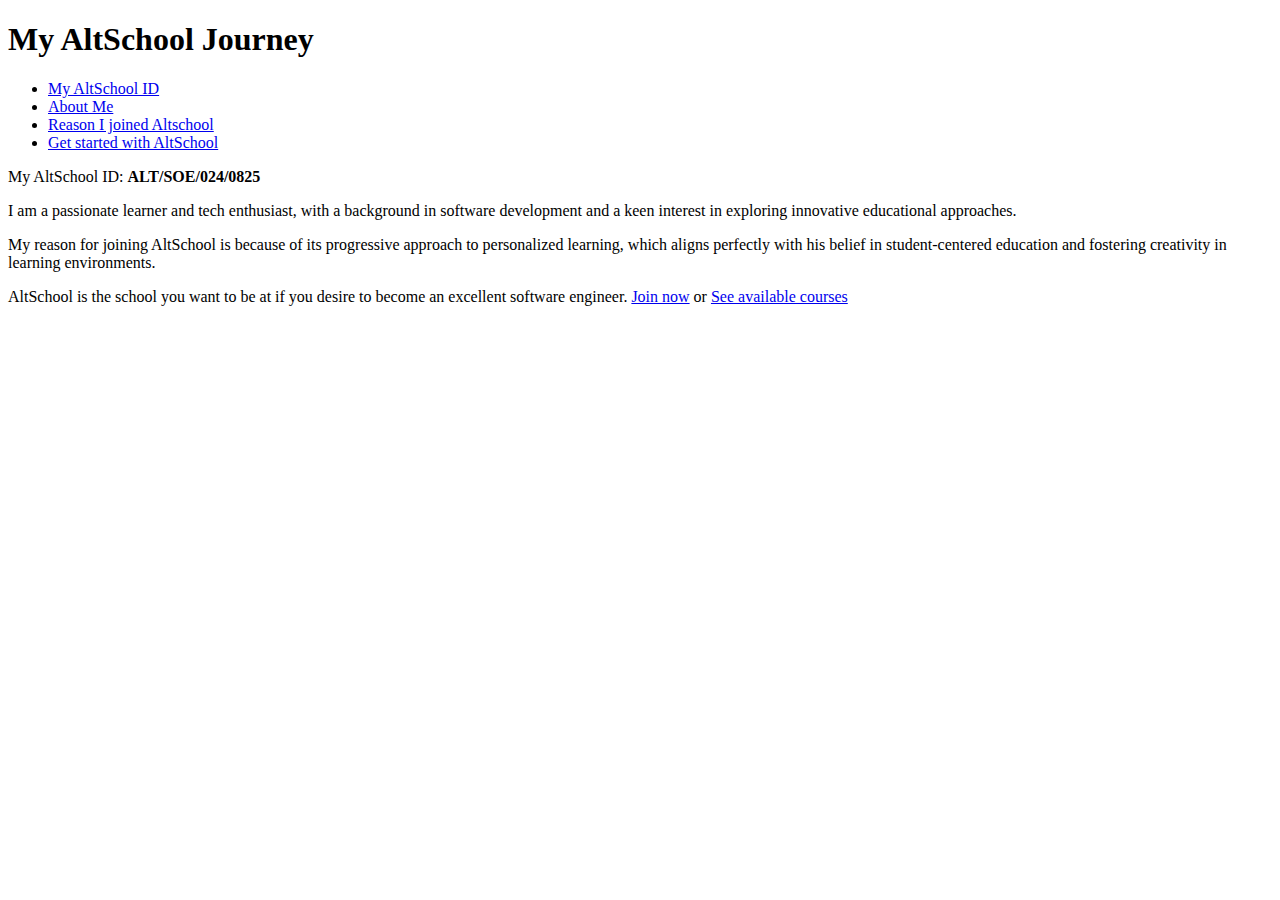
==== index.html @ be76d444 "altschool assignment" ====
<!DOCTYPE html>
<html lang="en">

<head>
    <meta charset="UTF-8">
    <meta name="viewport" content="width=device-width, initial-scale=1.0">
    <title>My AltSchool ID</title>
</head>

<body>
    <header>
        <h1>My AltSchool Journey</h1>
        <nav>
            <ul>
                <li><a href="#myId">My AltSchool ID</a></li>
                <li><a href="#aboutMe">About Me</a></li>
                <li><a href="#reason">Reason I joined Altschool</a></li>
                <li><a href="#getStarted">Get started with AltSchool</a></li>
            </ul>
        </nav>

    </header>

    <main>
        <Section id="myId">
            <p>My AltSchool ID: <strong>ALT/SOE/024/0825</strong></p>
        </Section>
        <p>I am a passionate learner and tech enthusiast, with a background in software development
            and a keen interest in exploring innovative educational approaches.</p>
        </section>
        <section id="reason">
            <p>My reason for joining AltSchool is because of its progressive approach to personalized learning, which
                aligns
                perfectly with his belief in student-centered education and fostering creativity in learning
                environments.</p>
        </section>
        <section id="reason">
            <p>AltSchool is the school you want to be at if you desire to become an excellent software engineer.  <a href="form.html">Join now</a> or <a href="table.html">See available courses</a></p>
        </section>
    </main>
</body>

</html>
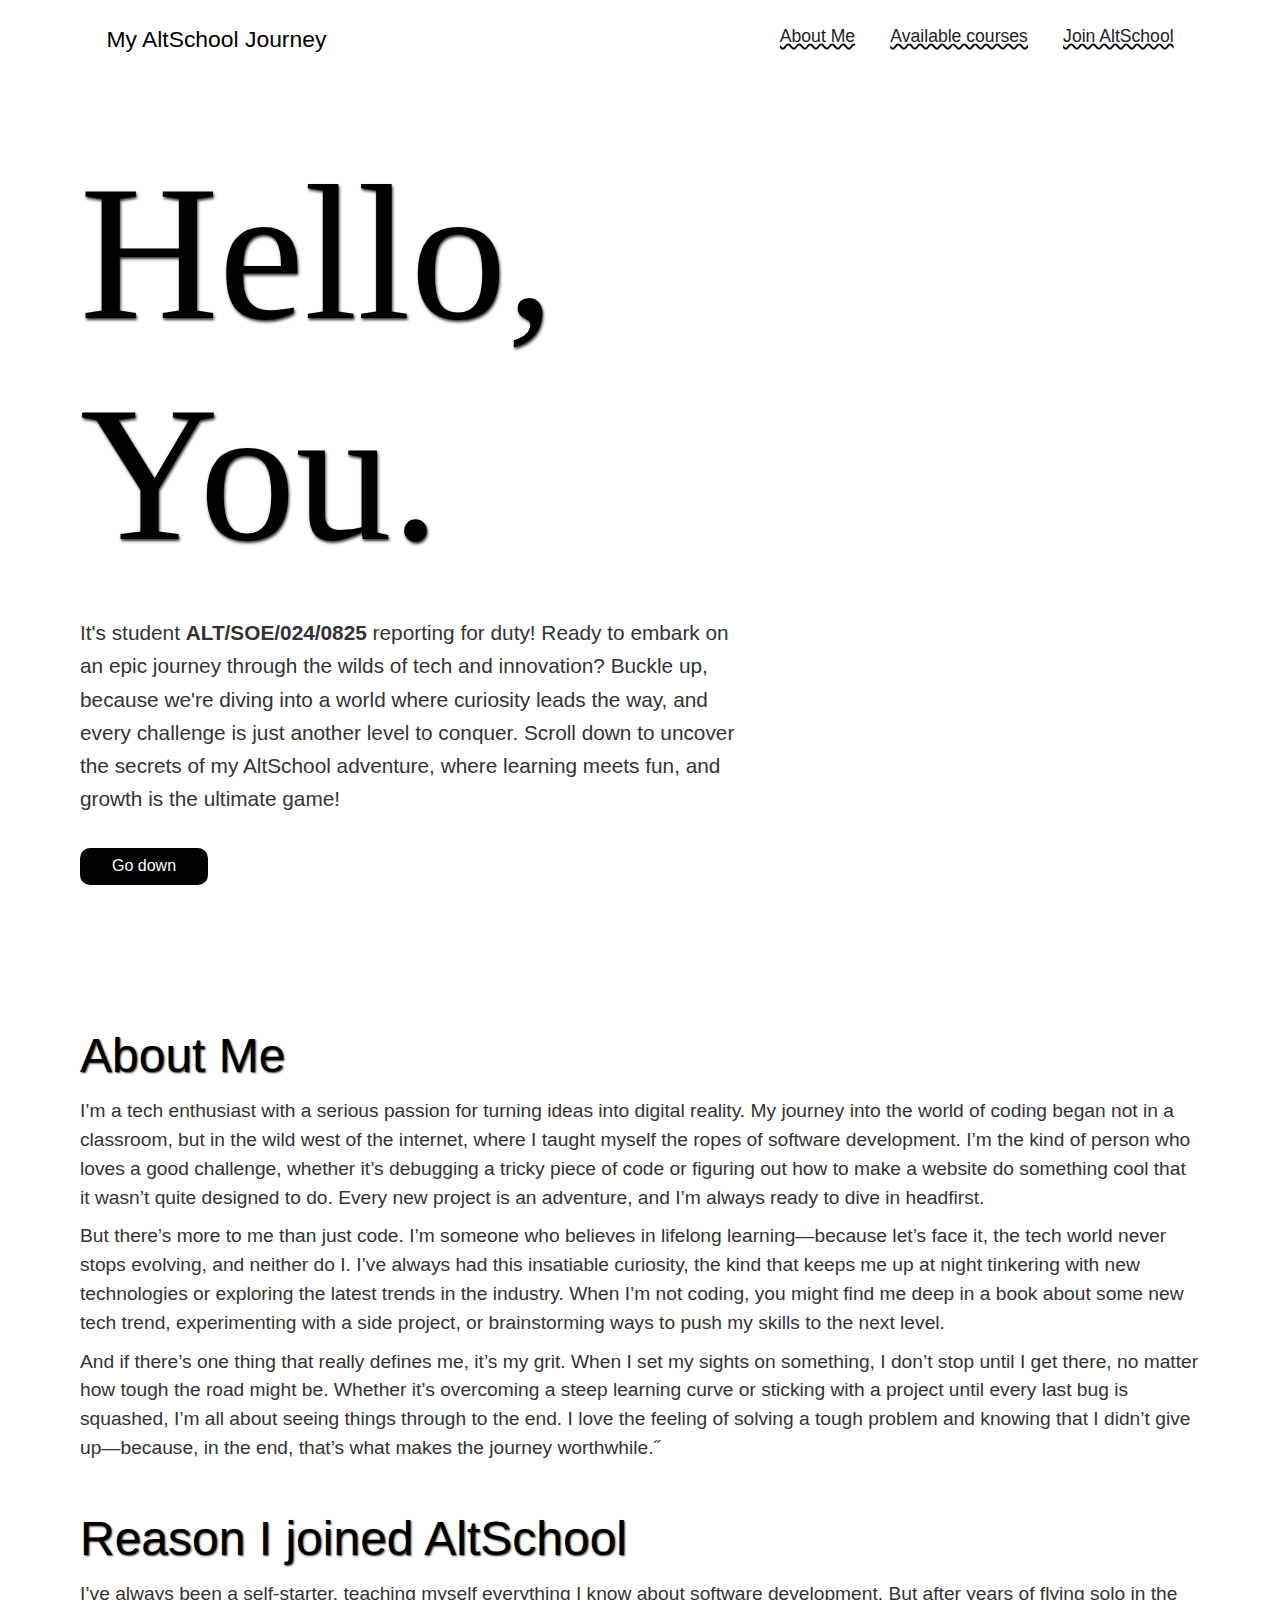
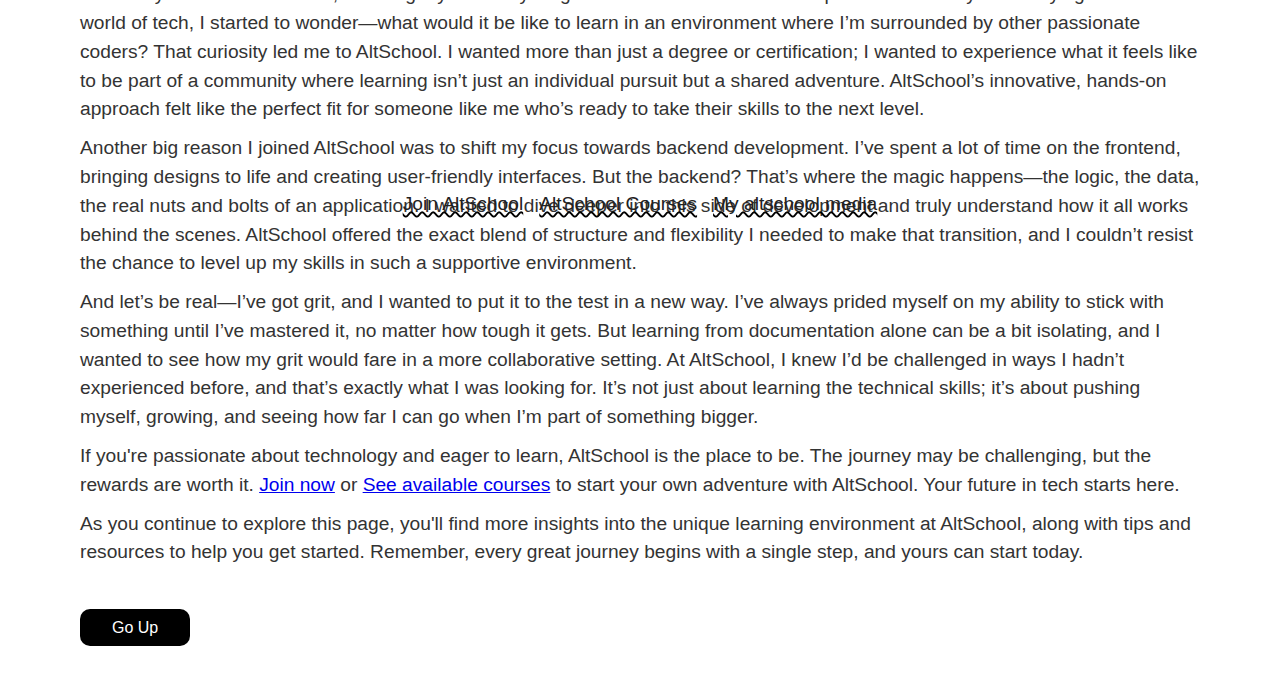
==== commit 5e061311: "new changes" ====
--- a/index.html
+++ b/index.html
@@ -5,39 +5,116 @@
     <meta charset="UTF-8">
     <meta name="viewport" content="width=device-width, initial-scale=1.0">
     <title>My AltSchool ID</title>
+    <link rel="stylesheet" href="css/style.css">
 </head>
 
 <body>
-    <header>
-        <h1>My AltSchool Journey</h1>
-        <nav>
-            <ul>
-                <li><a href="#myId">My AltSchool ID</a></li>
-                <li><a href="#aboutMe">About Me</a></li>
-                <li><a href="#reason">Reason I joined Altschool</a></li>
-                <li><a href="#getStarted">Get started with AltSchool</a></li>
-            </ul>
-        </nav>
+    <nav>
+        <a id="home" href="#">My AltSchool Journey</a>
 
-    </header>
+        <ul>
+            <li><a href="#about">About Me</a></li>
+            <li><a href="table.html">Available courses</a></li>
+            <li><a href="#getStarted">Join AltSchool</a></li>
+            <li class="hide"><a href="media.html">My AltSchool Media</a></li>
+        </ul>
+
+    </nav>
 
     <main>
-        <Section id="myId">
-            <p>My AltSchool ID: <strong>ALT/SOE/024/0825</strong></p>
-        </Section>
-        <p>I am a passionate learner and tech enthusiast, with a background in software development
-            and a keen interest in exploring innovative educational approaches.</p>
+        <section id="welcome">
+            <div>
+                <h1>
+                    Hello, <br> You.
+                </h1>
+                <p>
+                    It's student <strong>ALT/SOE/024/0825</strong> reporting for duty! Ready to embark on an epic
+                    journey through the
+                    wilds
+                    of tech and innovation? Buckle up, because we're diving into a world where curiosity leads the way,
+                    and
+                    every challenge is just another level to conquer. Scroll down to uncover the secrets of my AltSchool
+                    adventure, where learning meets fun, and growth is the ultimate game!
+                </p>
+                <a class="scroll" href="#about">Go down</a>
+            </div>
         </section>
-        <section id="reason">
-            <p>My reason for joining AltSchool is because of its progressive approach to personalized learning, which
-                aligns
-                perfectly with his belief in student-centered education and fostering creativity in learning
-                environments.</p>
-        </section>
-        <section id="reason">
-            <p>AltSchool is the school you want to be at if you desire to become an excellent software engineer.  <a href="form.html">Join now</a> or <a href="table.html">See available courses</a></p>
+
+
+        <section id="about">
+            <h2>About Me</h2>
+            <p>
+                I’m a tech enthusiast with a serious passion for turning ideas into digital reality. My journey into the
+                world of coding began not in a classroom, but in the wild west of the internet, where I taught myself
+                the ropes of software development. I’m the kind of person who loves a good challenge, whether it’s
+                debugging a tricky piece of code or figuring out how to make a website do something cool that it wasn’t
+                quite designed to do. Every new project is an adventure, and I’m always ready to dive in headfirst.
+            </p>
+
+            <p>
+                But there’s more to me than just code. I’m someone who believes in lifelong learning—because let’s face
+                it, the tech world never stops evolving, and neither do I. I’ve always had this insatiable curiosity,
+                the kind that keeps me up at night tinkering with new technologies or exploring the latest trends in the
+                industry. When I’m not coding, you might find me deep in a book about some new tech trend, experimenting
+                with a side project, or brainstorming ways to push my skills to the next level.
+            </p>
+            <p>
+                And if there’s one thing that really defines me, it’s my grit. When I set my sights on something, I
+                don’t stop until I get there, no matter how tough the road might be. Whether it’s overcoming a steep
+                learning curve or sticking with a project until every last bug is squashed, I’m all about seeing things
+                through to the end. I love the feeling of solving a tough problem and knowing that I didn’t give
+                up—because, in the end, that’s what makes the journey worthwhile.˝
+            </p>
+
+            <h2>Reason I joined AltSchool</h2>
+            <p>
+                I’ve always been a self-starter, teaching myself everything I know about software development. But after
+                years of flying solo in the world of tech, I started to wonder—what would it be like to learn in an
+                environment where I’m surrounded by other passionate coders? That curiosity led me to AltSchool. I
+                wanted more than just a degree or certification; I wanted to experience what it feels like to be part of
+                a community where learning isn’t just an individual pursuit but a shared adventure. AltSchool’s
+                innovative, hands-on approach felt like the perfect fit for someone like me who’s ready to take their
+                skills to the next level.
+            </p>
+
+            <p>
+                Another big reason I joined AltSchool was to shift my focus towards backend development. I’ve spent a
+                lot of time on the frontend, bringing designs to life and creating user-friendly interfaces. But the
+                backend? That’s where the magic happens—the logic, the data, the real nuts and bolts of an application.
+                I wanted to dive deeper into this side of development and truly understand how it all works behind the
+                scenes. AltSchool offered the exact blend of structure and flexibility I needed to make that transition,
+                and I couldn’t resist the chance to level up my skills in such a supportive environment.
+            </p>
+            <p>
+                And let’s be real—I’ve got grit, and I wanted to put it to the test in a new way. I’ve always prided
+                myself on my ability to stick with something until I’ve mastered it, no matter how tough it gets. But
+                learning from documentation alone can be a bit isolating, and I wanted to see how my grit would fare in
+                a more collaborative setting. At AltSchool, I knew I’d be challenged in ways I hadn’t experienced
+                before, and that’s exactly what I was looking for. It’s not just about learning the technical skills;
+                it’s about pushing myself, growing, and seeing how far I can go when I’m part of something bigger.
+            </p>
+
+            <p>
+                If you're passionate about technology and eager to learn, AltSchool is the place to be. The journey may
+                be challenging, but the rewards are worth it. <a href="form.html">Join now</a> or <a
+                    href="table.html">See available courses</a> to start your own adventure with AltSchool. Your future
+                in tech starts here.
+            </p>
+            <p>
+                As you continue to explore this page, you'll find more insights into the unique learning environment at
+                AltSchool, along with tips and resources to help you get started. Remember, every great journey begins
+                with a single step, and yours can start today.
+            </p>
+            <a class="scroll" href="#">Go Up</a>
         </section>
     </main>
+    <footer>
+        <ul>
+            <li class="left-border"><a href="form.html">Join AltSchool</a></li>
+            <li class="left-border"><a href="table.html">AltSchool Courses</a></li>
+            <li class="left-border"><a href="media.html">My altschool media</a></li>
+        </ul>
+    </footer>
 </body>
 
 </html>--- a/css/style.css
+++ b/css/style.css
@@ -0,0 +1,408 @@
+* {
+  padding: 0;
+  border: 0;
+  margin: 0;
+}
+
+body {
+  font-family: "Arial", sans-serif;
+  padding: 0 5em;
+}
+nav {
+  display: flex;
+  justify-content: space-between;
+  position: sticky;
+  top: 0;
+  padding: 1.5em;
+  z-index: 1000;
+  font-family: "Trebuchet MS", "Lucida Sans Unicode", "Lucida Grande",
+    "Lucida Sans", Arial, sans-serif;
+  font-size: 1.1em;
+  background-color: #fff;
+}
+
+nav ul {
+  display: flex;
+  list-style: none;
+  gap: 2em;
+}
+
+nav a {
+  text-decoration: underline;
+  text-decoration-style: wavy;
+  text-decoration-thickness: 0.1em;
+  text-decoration-color: #000000;
+  color: #222121;
+}
+
+nav a:hover,
+footer a:hover {
+  text-decoration: none;
+}
+
+#home {
+  font-size: 1.3em;
+  color: black;
+  text-decoration: none;
+}
+.hide {
+  display: none;
+}
+#welcome {
+  display: flex;
+  align-items: center;
+  height: 100vh;
+}
+
+#welcome div {
+  width: 60%;
+}
+
+#welcome h1 {
+  font-weight: normal;
+  font-family: "Times New Roman", Times, serif;
+  font-size: 12em;
+  text-shadow: 1px 2px 3px #333;
+}
+
+p {
+  color: #333;
+  font-family: "Gill Sans", "Gill Sans MT", Calibri, "Trebuchet MS", sans-serif;
+}
+.scroll {
+  display: inline-block;
+  background-color: black;
+  color: white;
+  padding: 0.6em 2em;
+  text-decoration: none;
+  border-radius: 10px;
+}
+#welcome p {
+  align-self: self-end;
+  line-height: 1.6em;
+  font-size: 1.3em;
+  margin-top: 1.5em;
+}
+#about {
+  height: 85vh;
+}
+#about h2 {
+  font-size: 3em;
+  font-weight: 500;
+  margin-bottom: 0.3em;
+  margin-top: 1em;
+  text-shadow: 1px 1px 2px #333;
+}
+
+#about p {
+  font-size: 1.2em;
+  line-height: 1.5em;
+  margin-bottom: 10px;
+}
+
+.scroll {
+  margin: 2em 0;
+}
+
+footer {
+  margin-bottom: 2em;
+  display: flex;
+  justify-content: center;
+}
+footer ul {
+  display: flex;
+  list-style: none;
+  gap: 1em;
+}
+footer a {
+  text-decoration: underline;
+  text-decoration-style: wavy;
+  text-decoration-thickness: 0.1em;
+  text-decoration-color: #000000;
+  color: #222121;
+  font-size: 1.2em;
+  font-family: Verdana, Geneva, Tahoma, sans-serif;
+}
+
+/* styling for table.html starts here */
+
+#courses-intro {
+  font-size: 1.5em;
+  font-weight: normal;
+  margin: 2em 0;
+  line-height: 1.6em;
+}
+
+.course-table {
+  width: 100%;
+  border-collapse: collapse;
+  margin-top: 20px;
+  background-color: #fff;
+  box-shadow: 0 2px 10px rgba(0, 0, 0, 0.1);
+}
+
+.course-table th,
+.course-table td {
+  padding: 12px;
+  text-align: left;
+  border-bottom: 1px solid #ddd;
+}
+
+.course-table th {
+  background-color: black;
+  color: white;
+  font-weight: bold;
+}
+
+.course-table tr:hover {
+  background-color: #f1f1f1;
+}
+
+/* styling for form.html starts here */
+#join-body {
+  display: flex;
+  align-items: center;
+  height: 100vh;
+  justify-content: space-between;
+  gap: 3em;
+}
+#form-body {
+  border-radius: 5px;
+  width: 54% !important;
+}
+#form-body h2 {
+  font-weight: normal;
+}
+
+#join-body img {
+  width: 100%;
+}
+
+#form-body > p {
+  font-size: 1.2em !important;
+  text-align: left !important;
+  margin-top: 0.7em;
+  color: gray !important;
+}
+
+form {
+  font-family: Verdana, Geneva, Tahoma, sans-serif;
+  margin-top: 2em;
+}
+
+#join-body > div > p {
+  font-size: 3em;
+  font-weight: 500;
+  margin-bottom: 1em;
+  width: 100%;
+  text-align: center;
+  color: black;
+}
+#join-body > div {
+  width: 40%;
+}
+
+.two-column {
+  display: flex;
+  gap: 3em;
+  margin-bottom: 1em;
+}
+.two-column div {
+  width: 44%;
+}
+
+label {
+  display: block;
+  margin-bottom: 5px;
+  color: #333;
+}
+
+input {
+  width: 100%;
+  padding: 1.2em;
+  margin-bottom: 15px;
+  border: none;
+  border-radius: 4px;
+  font-size: 16px;
+  background-color: #fafafa;
+}
+
+input[type="submit"] {
+  background-color: #000;
+  color: white;
+  border: none;
+  padding: 20px;
+  border-radius: 4px;
+  cursor: pointer;
+  font-size: 16px;
+  transition: background-color 0.3s;
+}
+input[type="submit"]:hover {
+  background-color: #357ab8;
+}
+select {
+  background-color: #fafafa;
+  width: 100%;
+  color: #333;
+  border: none;
+  padding: 10px;
+  border-radius: 4px;
+  cursor: pointer;
+  font-size: 16px;
+  transition: background-color 0.3s;
+}
+
+#hearAbout {
+  width: 100%;
+}
+
+#hearAboutLabel {
+  margin: 1.5em 0;
+}
+
+
+@media (max-width: 768px) {
+  body {
+    padding: 0 2em;
+  }
+  #home {
+    font-size: 2em;
+  }
+  nav {
+    flex-direction: column;
+    align-items: center;
+    padding: 1em;
+  }
+
+  nav ul {
+    margin-top: 1em;
+    gap: 1em;
+  }
+  #welcome div {
+    width: 100%;
+  }
+  #welcome h1 {
+    font-size: 8em;
+  }
+
+  #welcome p {
+    font-size: 1.4em;
+  }
+  #about {
+    height: 0;
+  }
+  #about h2 {
+    font-size: 2.5em;
+  }
+
+  #about p {
+    font-size: 1.2em;
+    line-height: 1.7em;
+  }
+
+  footer a {
+    font-size: 1em;
+  }
+  .scroll {
+    margin-top: 2em;
+    margin-bottom: 2em;
+  }
+  .hide {
+    display: block;
+  }
+
+  footer {
+    display: none;
+  }
+  /* styling for table.html starts here */
+
+  #courses-intro {
+    font-size: 1.2em;
+  }
+}
+
+@media (max-width: 480px) {
+  body {
+    padding: 0.5em 2em;
+  }
+  #home {
+    font-size: 1.5em;
+  }
+  nav {
+    flex-direction: column;
+    padding: 0.5em;
+  }
+
+  nav ul {
+    flex-direction: column;
+    gap: 0.5em;
+    margin-top: 1em;
+    text-align: center;
+  }
+  nav a {
+    text-decoration: none;
+  }
+  #welcome div {
+    width: 100%;
+  }
+  #welcome h1 {
+    font-size: 5em;
+    margin-top: -0.5em;
+    text-shadow: none;
+  }
+
+  #welcome p {
+    font-size: 1em;
+  }
+  #about {
+    height: 0;
+  }
+  #about h2 {
+    font-size: 2em;
+  }
+
+  #about p {
+    font-size: 0.9em;
+  }
+
+  .scroll {
+    margin-top: 1em;
+    margin-bottom: 4em;
+    padding: 0.4em 1.5em;
+  }
+  /* styling for table.html starts here */
+
+  #courses-intro {
+    font-size: 1em;
+  }
+
+
+/* styling for form.html starts here */
+#join-body {
+  flex-direction: column;
+  gap: 1em;
+}
+#join-body > div {
+  width: 100%;
+}
+#join-body > div > p {
+  font-size: 1.5em;
+  font-weight: 500;
+  margin-bottom: 1em;
+  width: 100%;
+  text-align: center;
+  color: black;
+}
+.two-column {
+  flex-direction: column;
+  gap: 3em;
+  margin-bottom: 1em;
+}
+.two-column div {
+  width: 100%;
+}
+#form-body {
+  border-radius: 5px;
+  width: 100% !important;
+}
+}
